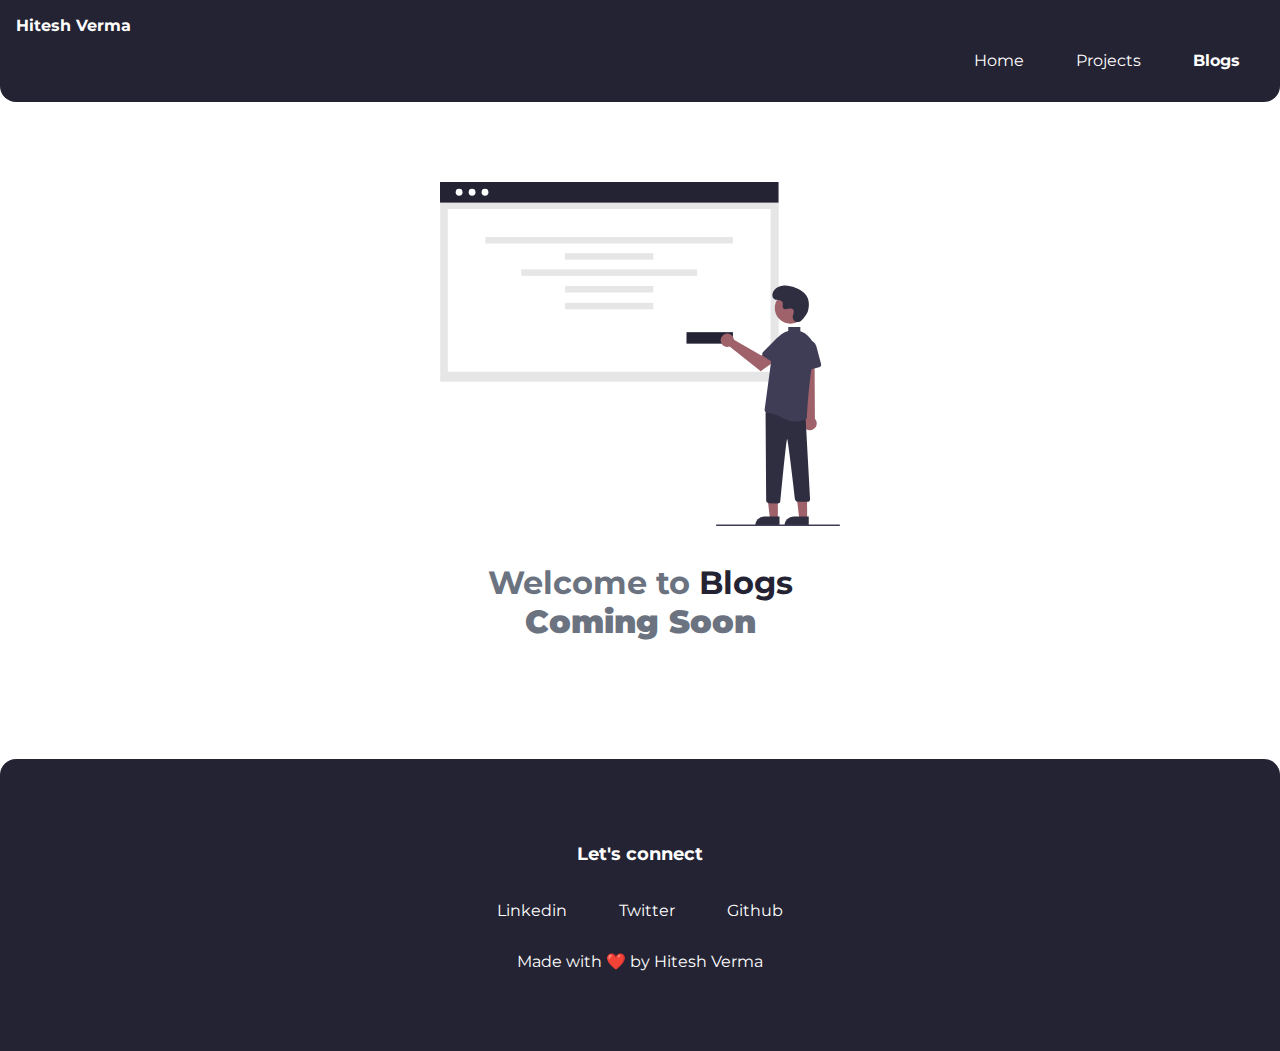
==== blogs.html @ dc6a5496 "initial commit" ====
<!DOCTYPE html>
<html lang="en">
  <head>
    <meta charset="UTF-8" />
    <meta name="viewport" content="width=device-width, initial-scale=1.0" />
    <title>Blogs | Hitesh Verma</title>
    <link href="styles.css" rel="stylesheet" />
  </head>
  <body>
    <nav class="navigation container">
      <div ><a class="nav-brand" href="/index.html">Hitesh Verma</a> </div>
      <ul class="list-non-bullet nav-pills">
        <li class="list-item-inline">
          <a class="link " href="/">Home</a>
        </li>
        <li class="list-item-inline">
          <a class="link" href="/projects.html">Projects</a>
        </li>
        <li class="list-item-inline">
          <a class="link link-active" href="/blogs.html">Blogs</a>
        </li>
      </ul>
    </nav>

    <header class="hero">
      <img class="hero-img" src="icons/blogs.svg" />
      <h1 class="hero-heading">
        Welcome to <span class="heading-inverted"> Blogs</span> <br> <strong>Coming Soon</strong>
      </h1>
      <section class="section">
        
      </section>
    </header>

    <footer class="footer">
      <div class="footer-header">Let's connect</div>
      <ul class="social-links list-non-bullet">
        <li class="list-item-inline">
          <a
            class="link"
            href="https://www.linkedin.com/in/hitesh-verma-8727921b2/"
          >
            Linkedin
          </a>
        </li>
        <li class="list-item-inline">
          <a class="link" href="https://twitter.com/Trailblazer2711">
            Twitter
          </a>
        </li>
        <li class="list-item-inline">
          <a class="link" href="https://github.com/hiteshverma27"> Github </a>
        </li>
      </ul>
      <div style="padding: 1rem">Made with ❤️ by Hitesh Verma</div>
    </footer>
  </body>
</html>
---- styles.css ----
@import url('https://fonts.googleapis.com/css2?family=Montserrat:wght@400;700&display=swap');

:root {
    --primary-color: #242333;
    --off-white: #F3F4F6;
    --dark-gray: #6B7280;
}

body {
    font-family: 'Montserrat', sans-serif;
    margin: 0px
}

hr {
    margin: 2rem 0rem;
}


.margin-md {
    margin: 2rem;
}

.container {
    padding: 0rem 1rem;
}

.container-center {
    max-width: 600px;
    margin: auto;
}


.link {
    box-sizing: border-box;
    text-decoration: none;
    padding: 0.5rem 1rem;
    
}

.link-primary {
    background-color: #01B0D3;
    border-radius: 0.5rem;
    color: white;
    display: block;
    max-width: 140px;
    text-align: center;
    margin: 1rem 1rem 1rem 0rem;
    
}

.link-secondary {
    color: var(--primary-color);
    border-radius: 0.5rem;
    border: 1px solid #01B0D3;
    display: block;
    text-align: center;
    max-width: 140px;
    margin: 1rem 1rem 1rem 0rem;
}



.list-non-bullet {
    list-style: none;
    padding-inline-start: 0px;
}

.list-item-inline {
    display: inline;
    padding: 0rem 0.5rem;
}



.navigation {
    background-color: var(--primary-color);
    color: white;
    padding: 1rem;
    border-bottom-left-radius: 1rem;
    border-bottom-right-radius: 1rem;
}

.navigation .nav-brand {
    font-weight: bold;
    color: white;
    text-decoration: none;
}

.navigation .nav-pills {
    text-align: right;
}

.navigation .link {
    color: white;
}

.navigation .link-active {
    font-weight: bold;
}



.hero {
    padding: 2rem;
    padding-top: 5rem;

}

.hero .hero-img {
    max-width: 80%;
    width: 400px;
    display: block;
    margin: auto;
}
.project-img {
    max-width: 80%;
    width: 200px;
    display: block;
    margin: auto;
}

.hero .hero-heading {
    text-align: center;
    padding-top: 1rem;
    color: var(--dark-gray);
}

.hero .hero-heading .heading-inverted {
    color: var(--primary-color);
}


.section {
    padding: 2rem;
}

.section h1 {
    text-align: center;

}

.ow {
    background-color: var(--off-white);
}



.footer {
    background-color: var(--primary-color);
    padding: 4rem 1rem;
    text-align: center;
    color: white;
    border-top-right-radius: 1rem;
    border-top-left-radius: 1rem;
}

.footer .link {
    color: white
}

.footer .footer-header {
    font-weight: bold;
    font-size: large;
    padding: 20px;
}

.footer ul {
    padding-inline-start: 0px;
}


.showcase-list {
    padding: 2rem;
}


.showcase-blog {
    padding-bottom: 6rem;
}
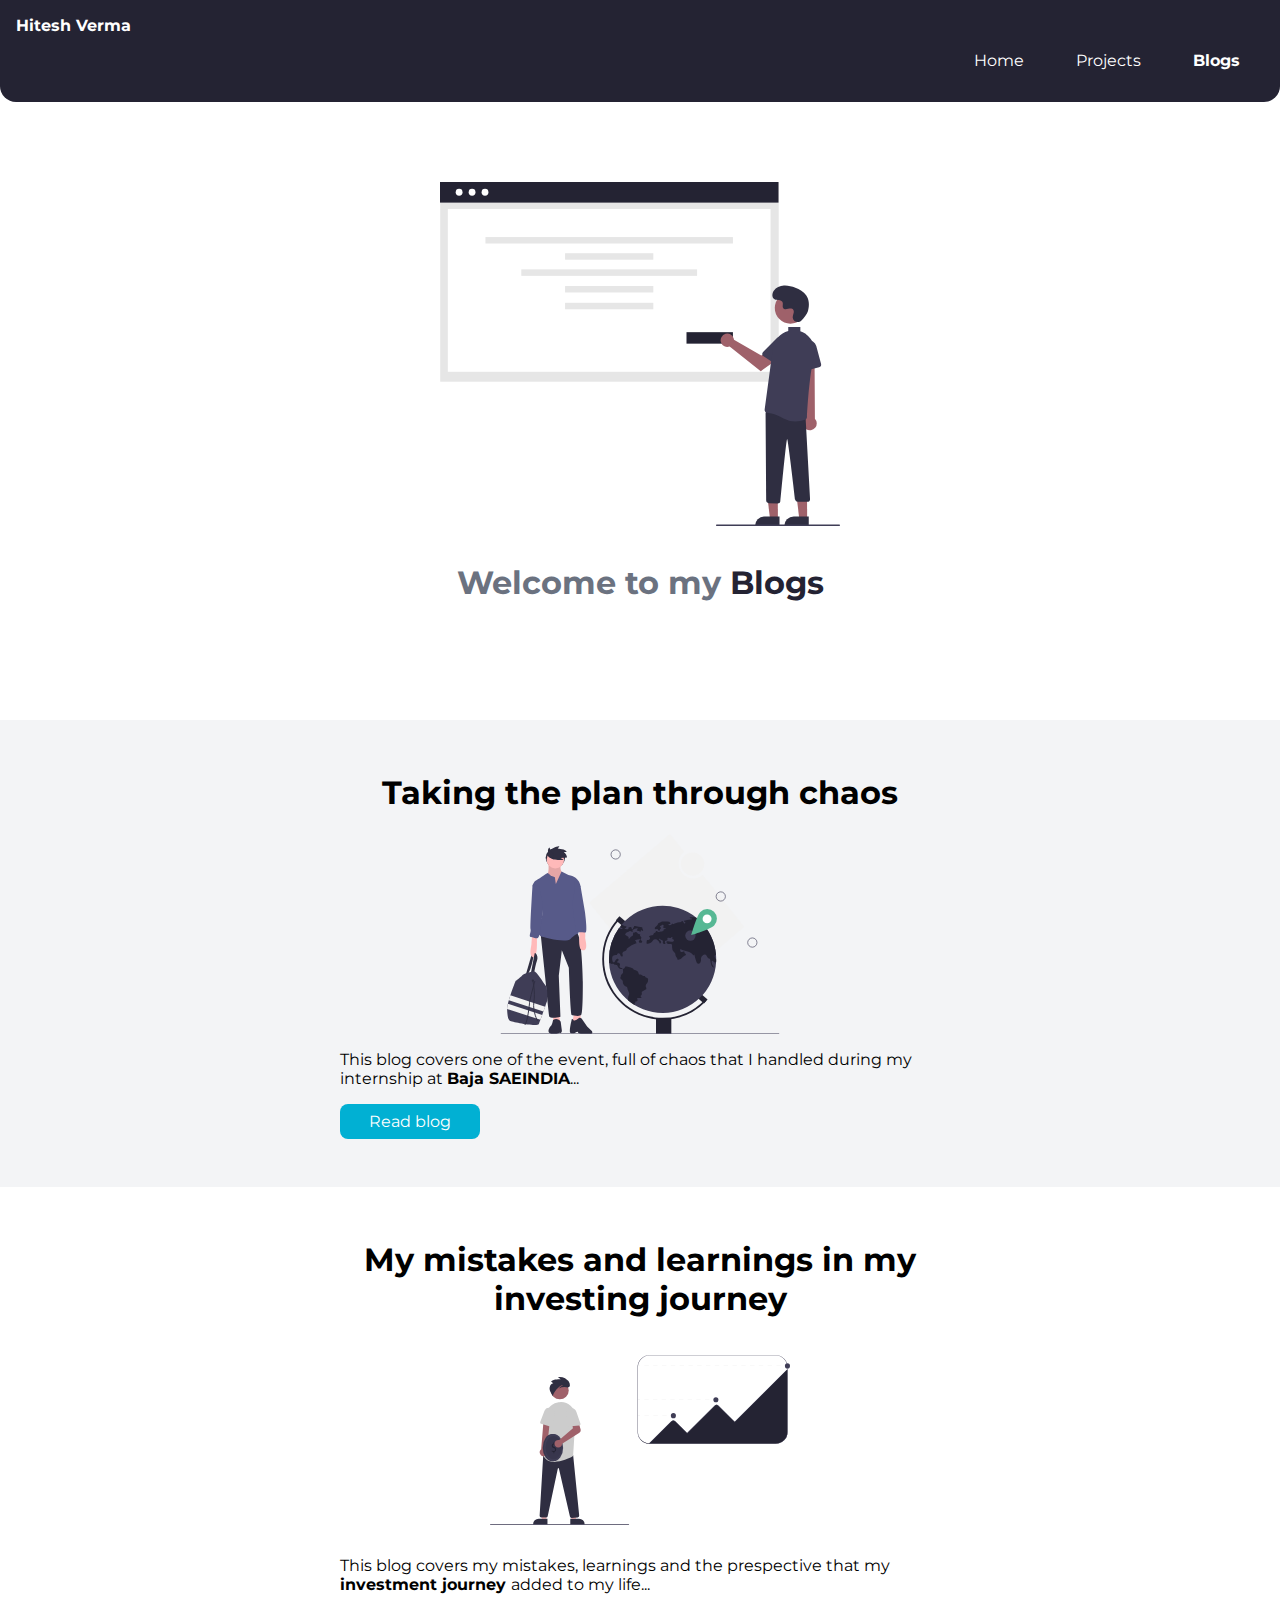
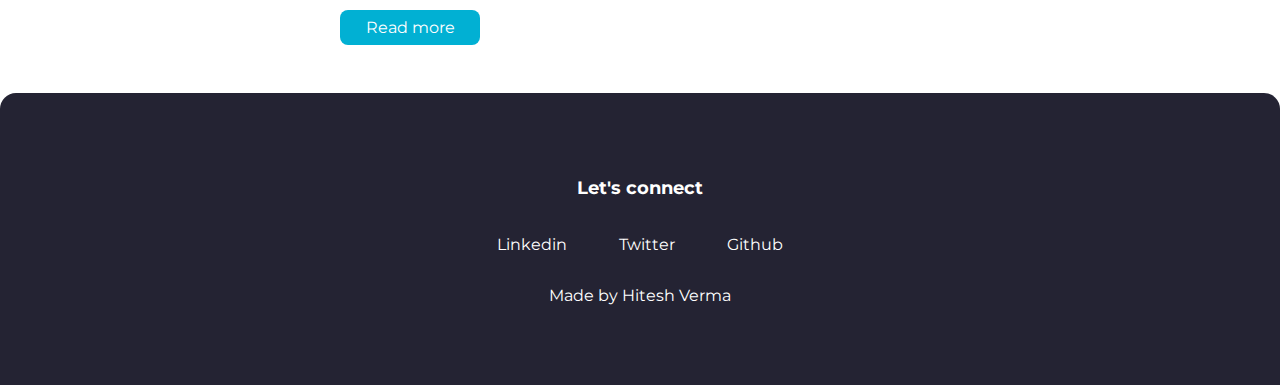
==== commit f7590bbe: "added blogs" ====
--- a/blogs.html
+++ b/blogs.html
@@ -8,16 +8,16 @@
   </head>
   <body>
     <nav class="navigation container">
-      <div ><a class="nav-brand" href="/index.html">Hitesh Verma</a> </div>
+      <div ><a class="nav-brand" href="https://thetrailblazer.in/">Hitesh Verma</a> </div>
       <ul class="list-non-bullet nav-pills">
         <li class="list-item-inline">
-          <a class="link " href="/">Home</a>
+          <a class="link " href="https://thetrailblazer.in/">Home</a>
         </li>
         <li class="list-item-inline">
-          <a class="link" href="/projects.html">Projects</a>
+          <a class="link" href="https://thetrailblazer.in/projects.html">Projects</a>
         </li>
         <li class="list-item-inline">
-          <a class="link link-active" href="/blogs.html">Blogs</a>
+          <a class="link link-active" href="https://thetrailblazer.in/blogs.html">Blogs</a>
         </li>
       </ul>
     </nav>
@@ -25,13 +25,36 @@
     <header class="hero">
       <img class="hero-img" src="icons/blogs.svg" />
       <h1 class="hero-heading">
-        Welcome to <span class="heading-inverted"> Blogs</span> <br> <strong>Coming Soon</strong>
+        Welcome to my<span class="heading-inverted"> Blogs</span>
       </h1>
       <section class="section">
         
       </section>
     </header>
-
+    <section class="section ow">
+      <div class="container container-center">
+        
+        <h1>Taking the plan through chaos</h1>
+        <img class="project-img" src="icons/blog1.svg"/>
+        <p>
+          This blog covers one of the event, full of chaos that I handled during my internship at <strong>Baja SAEINDIA</strong>...
+          </p>
+          
+        <a class="link link-primary" href="https://brave-shockley-5c765e.netlify.app/">Read  blog </a>
+      </div>
+    </section>
+    <section class="section ">
+      <div class="container container-center">
+        
+        <h1>My mistakes and learnings in my investing journey</h1>
+        <img class="project-img" src="icons/blog2.svg"/>
+        <p>
+          This blog covers my mistakes, learnings and the prespective that my <strong>investment journey </strong> added to my life...
+          </p>
+          
+        <a class="link link-primary" href="https://quizzical-hopper-fc97f2.netlify.app/">Read more</a>
+      </div>
+    </section>
     <footer class="footer">
       <div class="footer-header">Let's connect</div>
       <ul class="social-links list-non-bullet">
@@ -52,7 +75,7 @@
           <a class="link" href="https://github.com/hiteshverma27"> Github </a>
         </li>
       </ul>
-      <div style="padding: 1rem">Made with ❤️ by Hitesh Verma</div>
+      <div style="padding: 1rem">Made by Hitesh Verma</div>
     </footer>
   </body>
 </html>--- a/styles.css
+++ b/styles.css
@@ -1,9 +1,11 @@
 @import url('https://fonts.googleapis.com/css2?family=Montserrat:wght@400;700&display=swap');
+
 
 :root {
     --primary-color: #242333;
     --off-white: #F3F4F6;
     --dark-gray: #6B7280;
+    
 }
 
 body {
@@ -114,7 +116,8 @@
 }
 .project-img {
     max-width: 80%;
-    width: 200px;
+    width: 300px;
+    height: 200px;
     display: block;
     margin: auto;
 }
@@ -132,6 +135,7 @@
 
 .section {
     padding: 2rem;
+    
 }
 
 .section h1 {
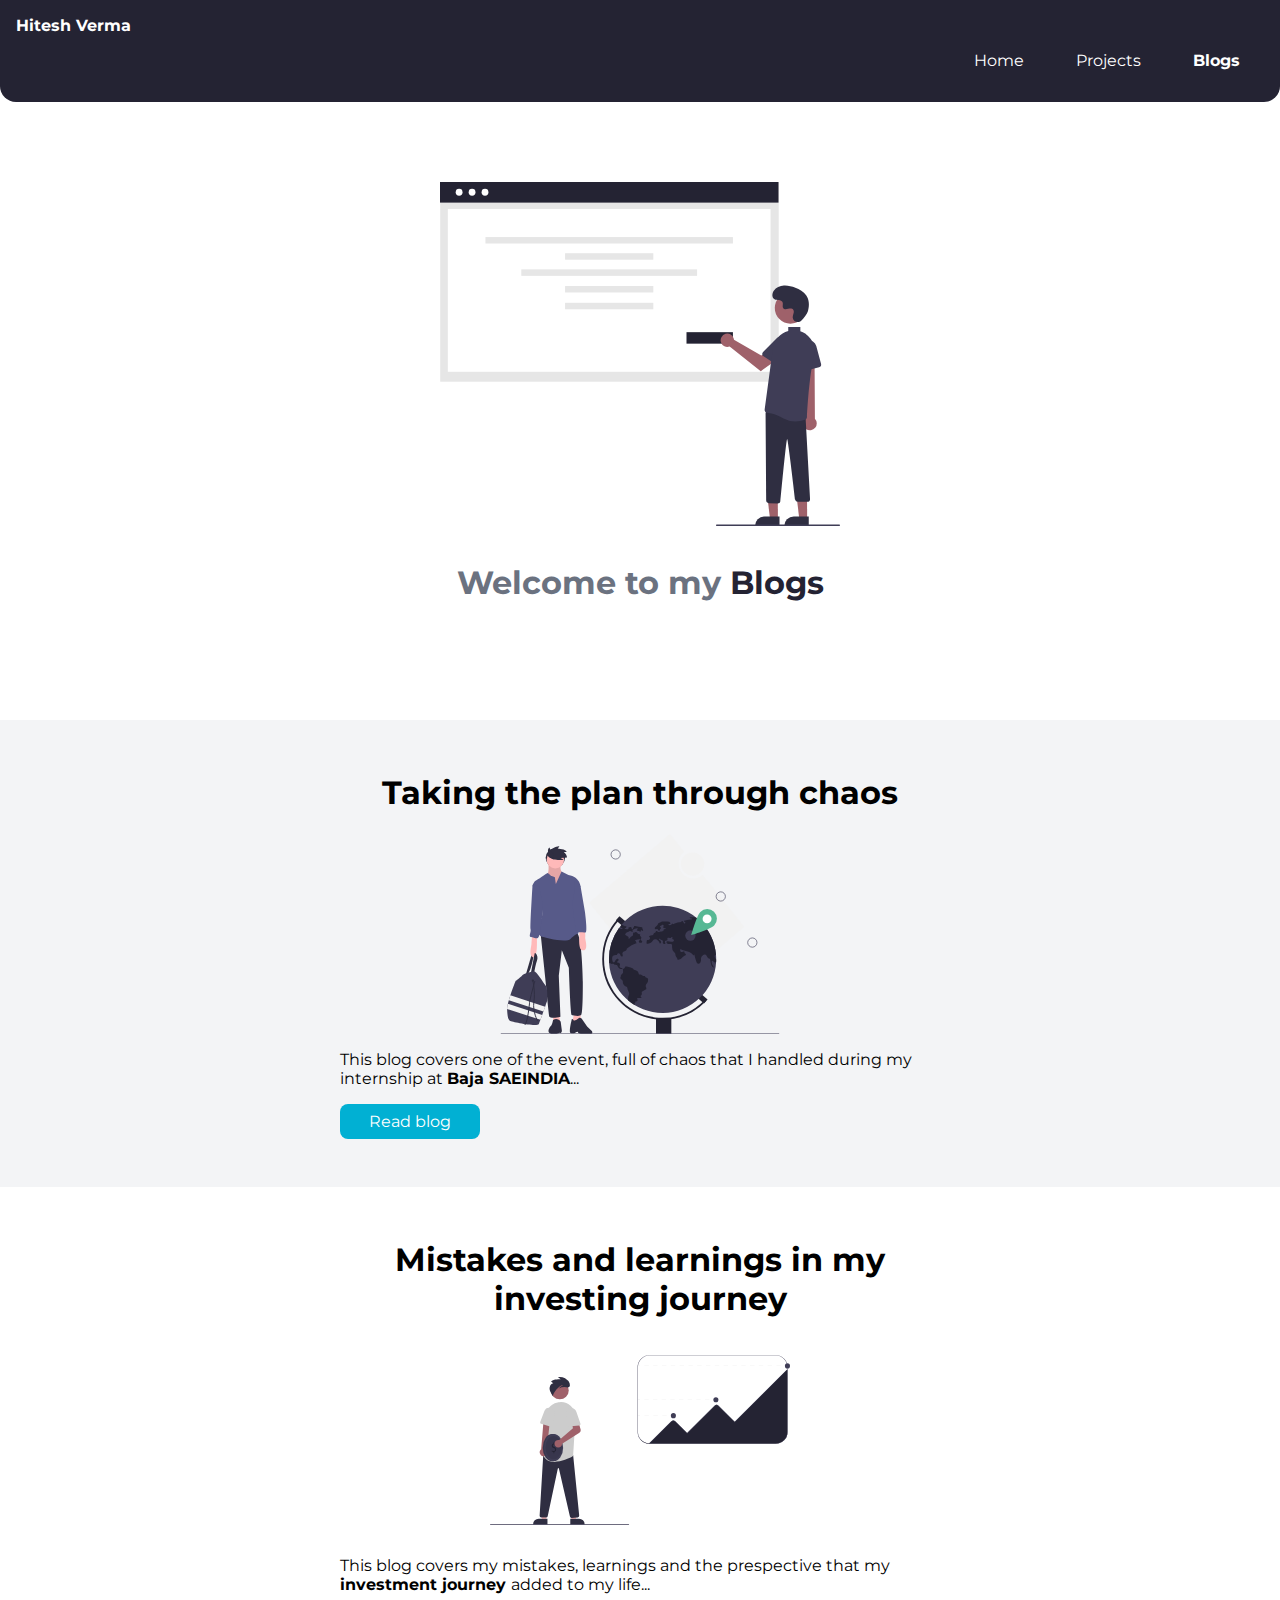
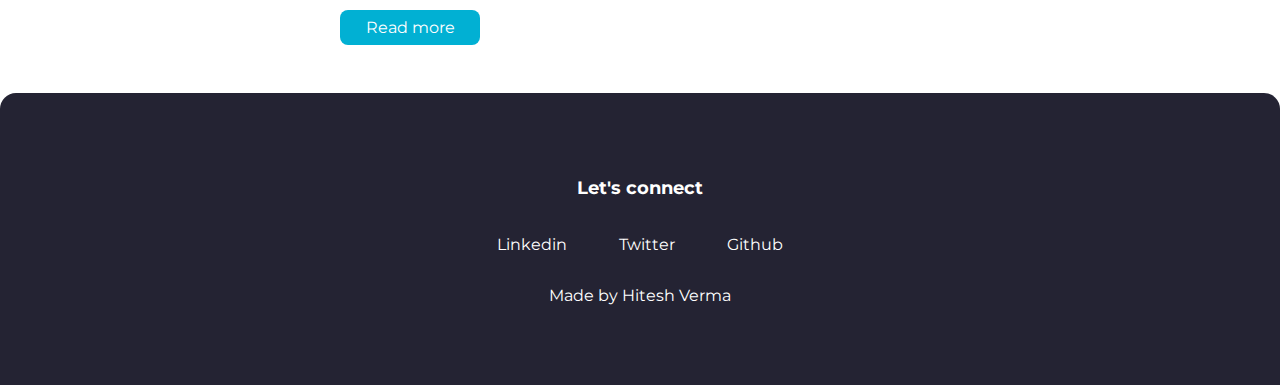
==== commit d8edfce3: "spelling correction" ====
--- a/blogs.html
+++ b/blogs.html
@@ -46,7 +46,7 @@
     <section class="section ">
       <div class="container container-center">
         
-        <h1>My mistakes and learnings in my investing journey</h1>
+        <h1>Mistakes and learnings in my investing journey</h1>
         <img class="project-img" src="icons/blog2.svg"/>
         <p>
           This blog covers my mistakes, learnings and the prespective that my <strong>investment journey </strong> added to my life...
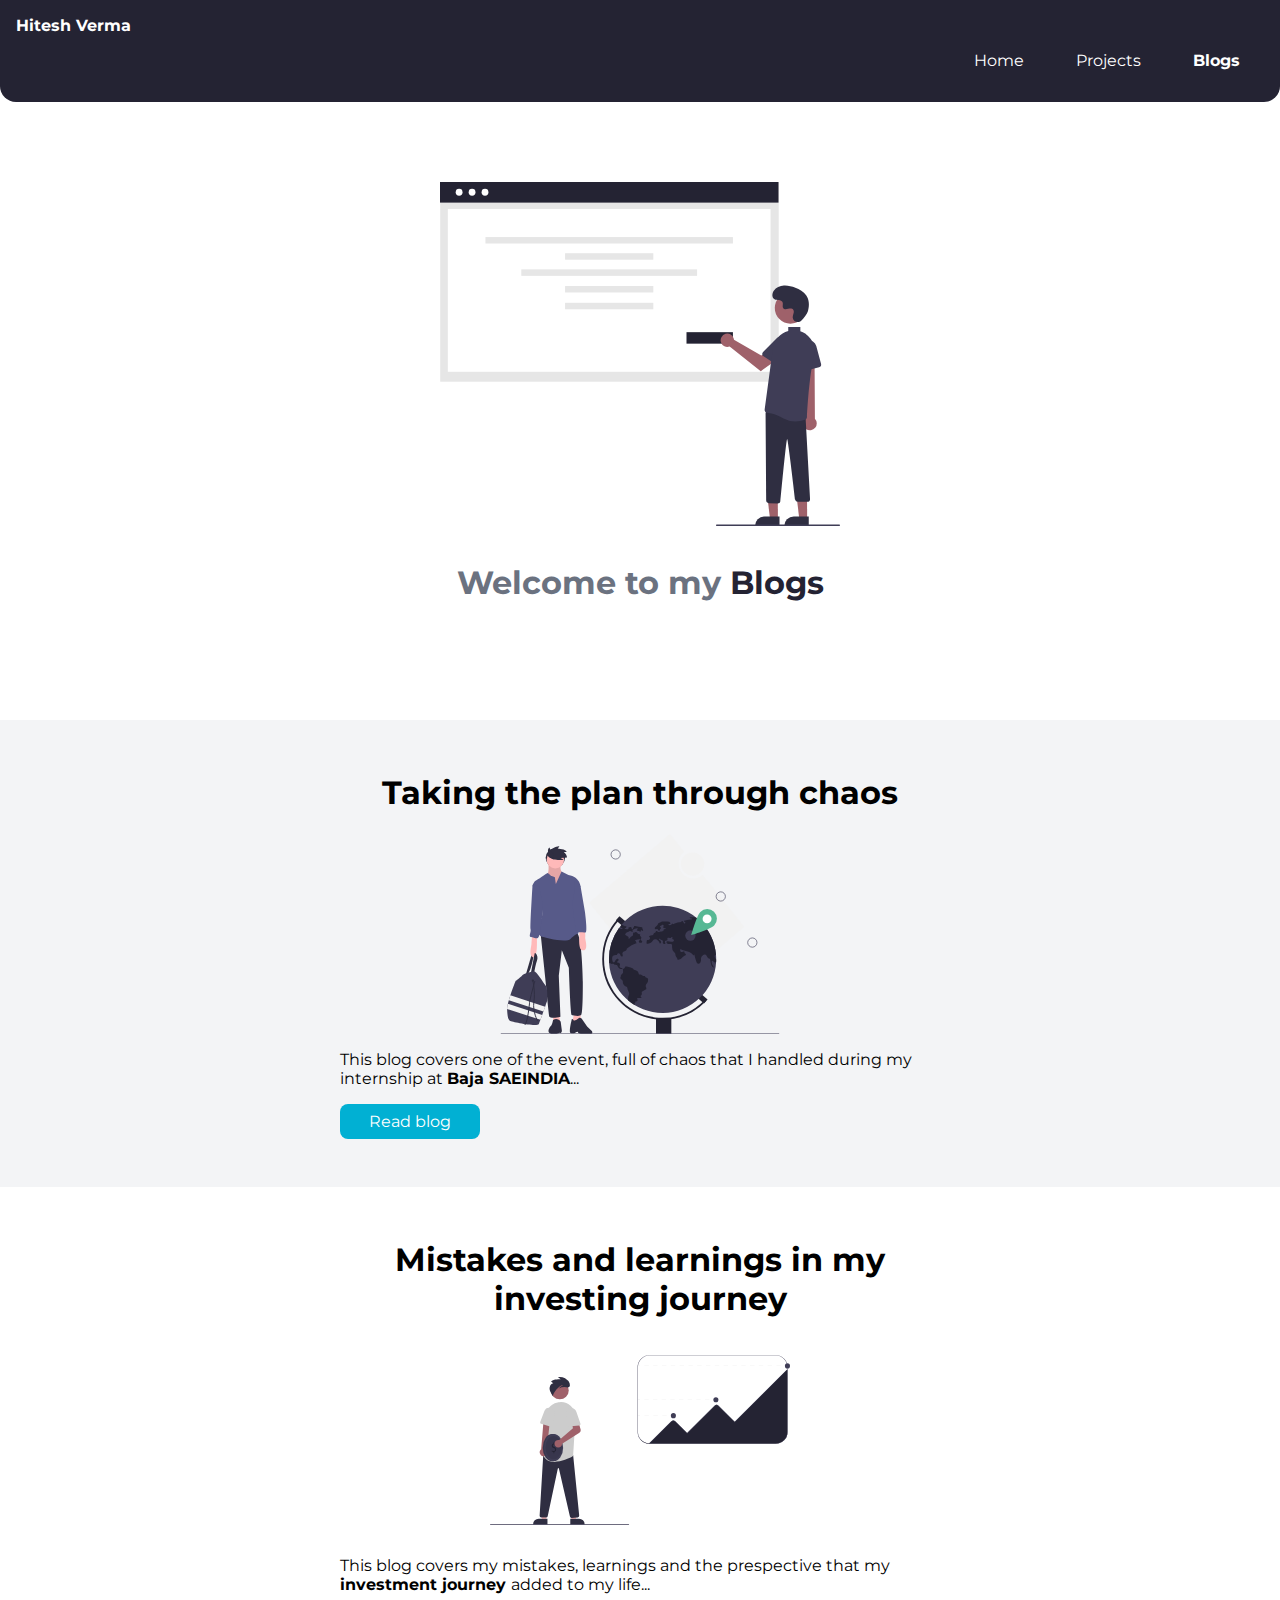
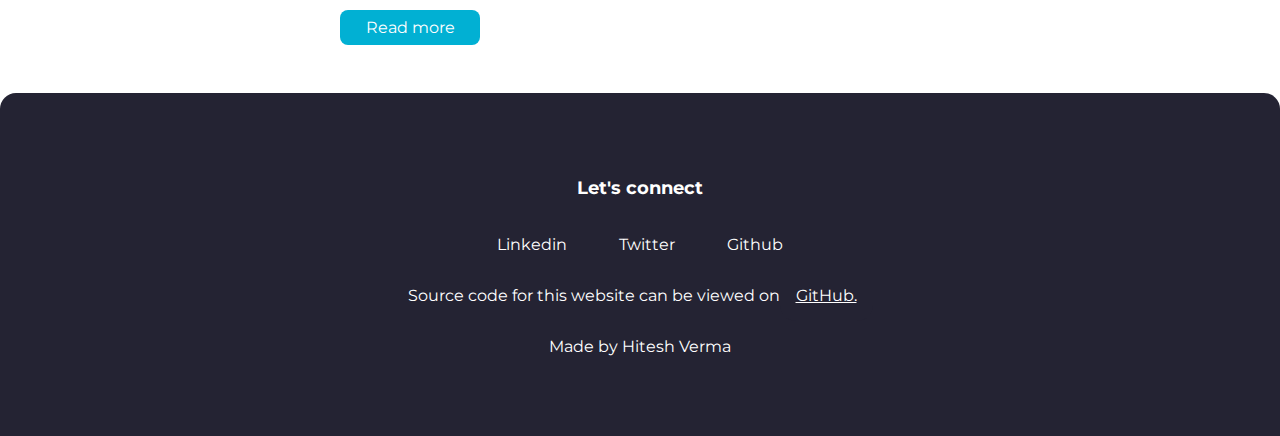
==== commit 2e5229b4: "added target="_blank"" ====
--- a/blogs.html
+++ b/blogs.html
@@ -59,7 +59,7 @@
       <div class="footer-header">Let's connect</div>
       <ul class="social-links list-non-bullet">
         <li class="list-item-inline">
-          <a
+          <a target="_blank"
             class="link"
             href="https://www.linkedin.com/in/hitesh-verma-8727921b2/"
           >
@@ -67,14 +67,15 @@
           </a>
         </li>
         <li class="list-item-inline">
-          <a class="link" href="https://twitter.com/Trailblazer2711">
+          <a target="_blank" class="link" href="https://twitter.com/Trailblazer2711">
             Twitter
           </a>
         </li>
         <li class="list-item-inline">
-          <a class="link" href="https://github.com/hiteshverma27"> Github </a>
+          <a target="_blank" class="link" href="https://github.com/hiteshverma27"> Github </a>
         </li>
       </ul>
+      <div style="padding: 1rem">Source code for this website can be viewed on<a target="_blank" href="https://github.com/hiteshverma27/website-try-2" class="navigation container nav-brand">GitHub.</a></div>
       <div style="padding: 1rem">Made by Hitesh Verma</div>
     </footer>
   </body>
